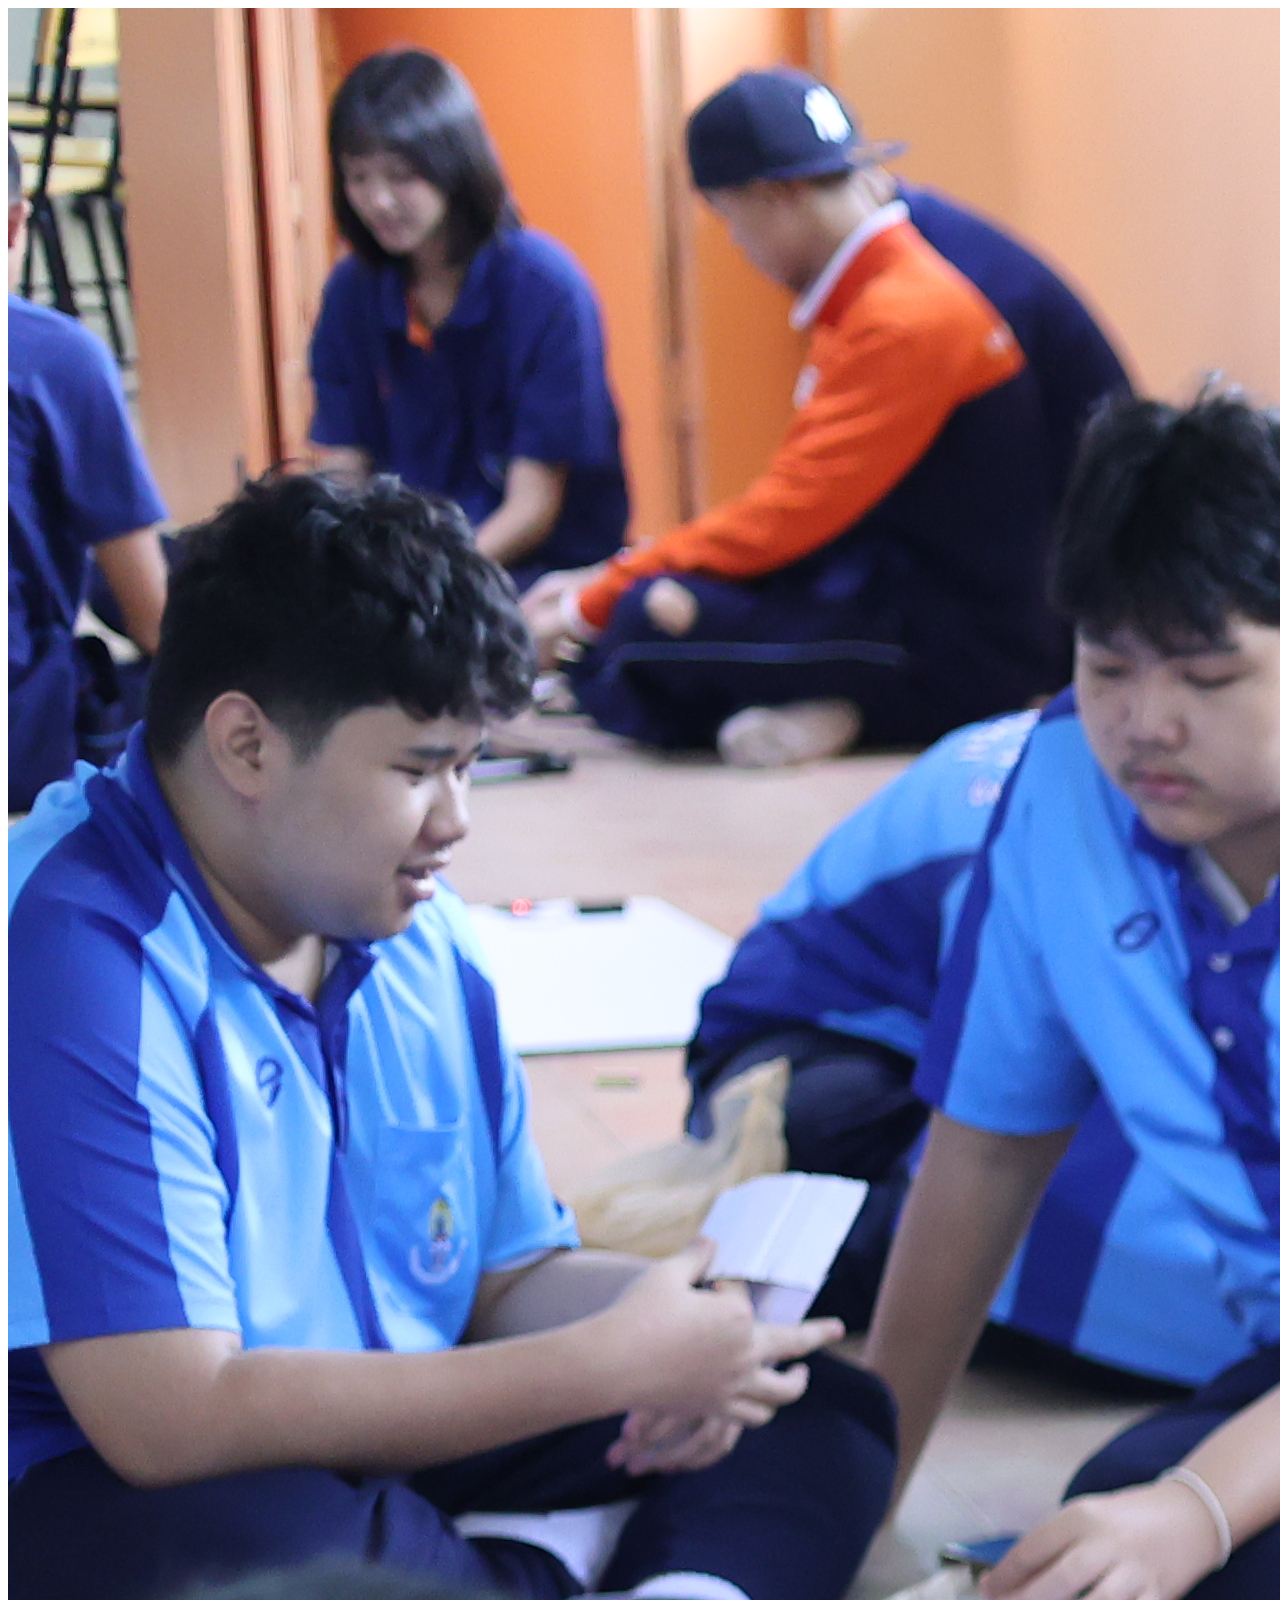
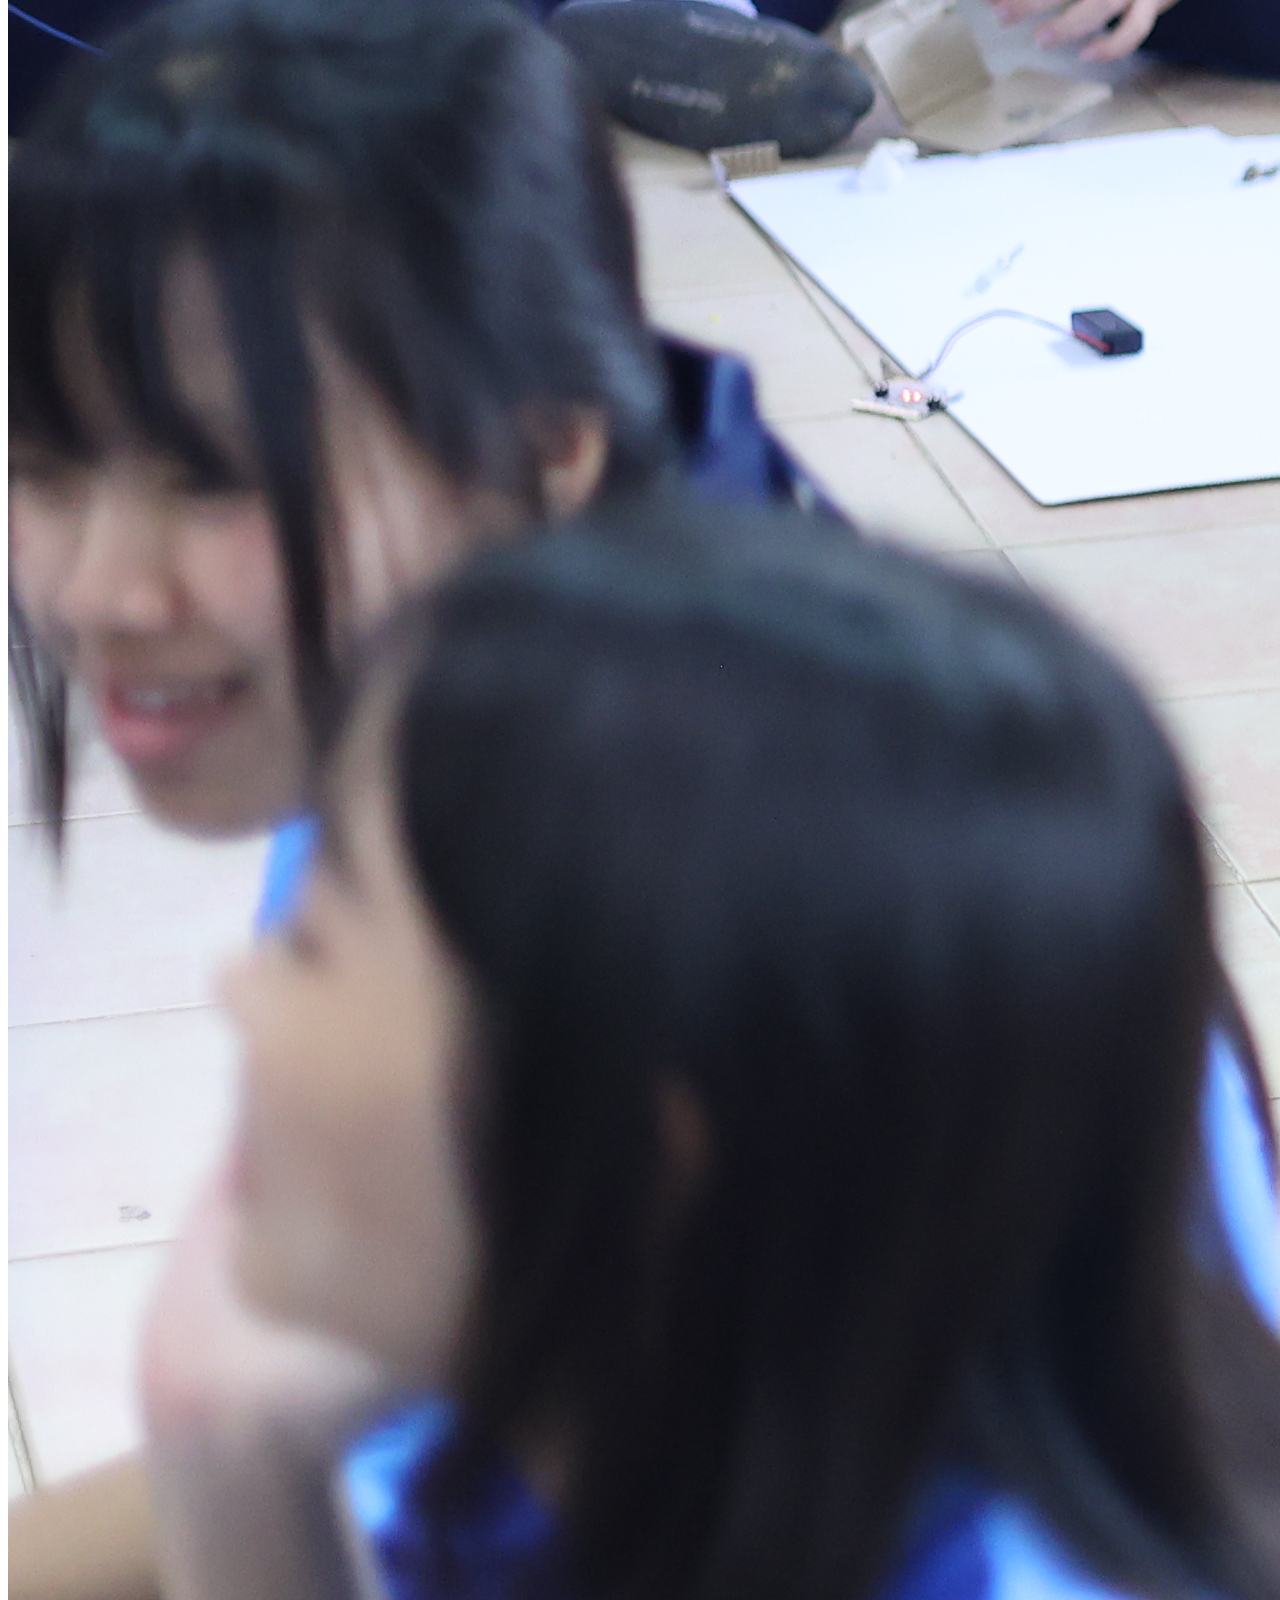
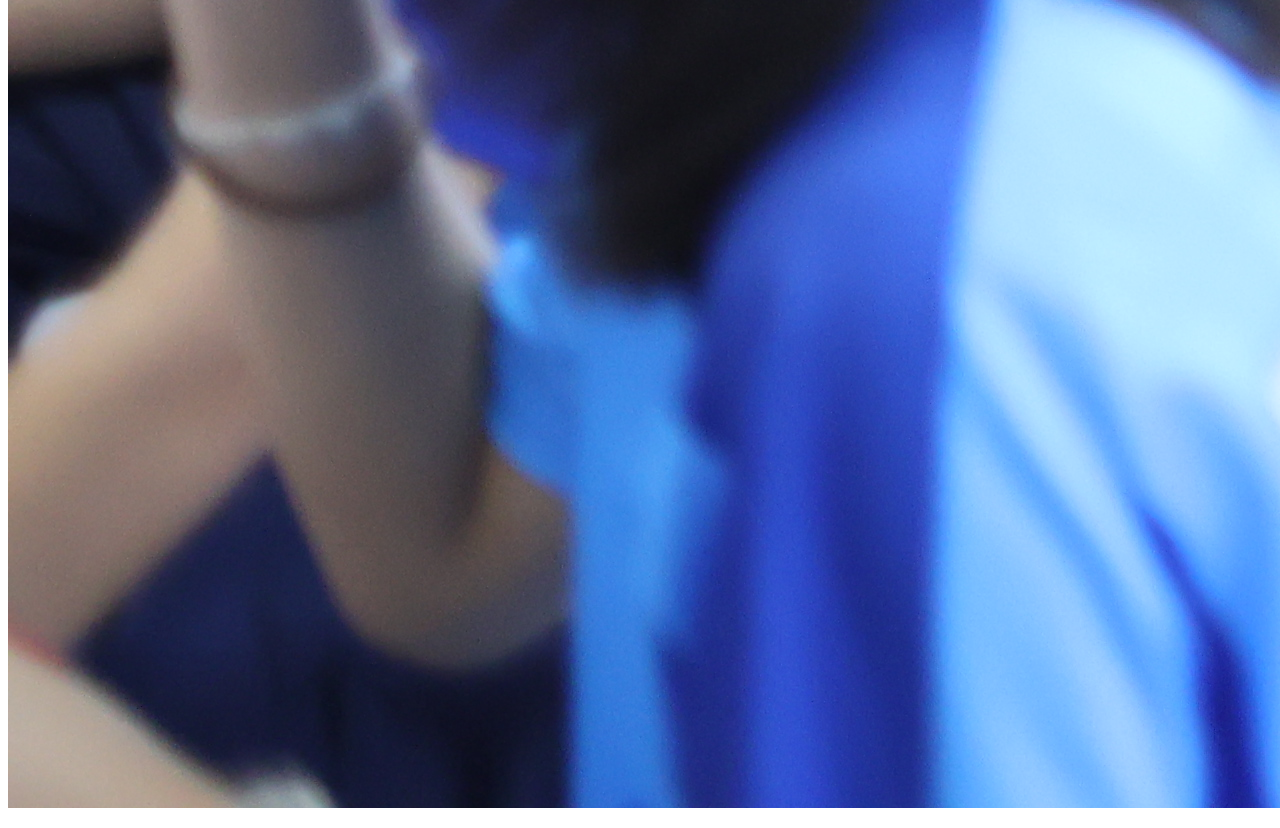
==== activity.html @ 978478f9 "16/07/69" ====
<!DOCTYPE html>
<html lang="en">
<head>
    <meta charset="UTF-8">
    <meta name="viewport" content="width=device-width, initial-scale=1.0">
    <title>กิจกรรม/รางวัลที่ภาคภูมิใจ</title>
    <link rel="stylesheet" href="css/activity.css">
</head>
<body>
    <section class="banner">
        <div class="banner-info">
            <img src="img/IMG_0048.JPG" alt="">
            <p></p>

        </div>

    </section>
    
</body>
</html>
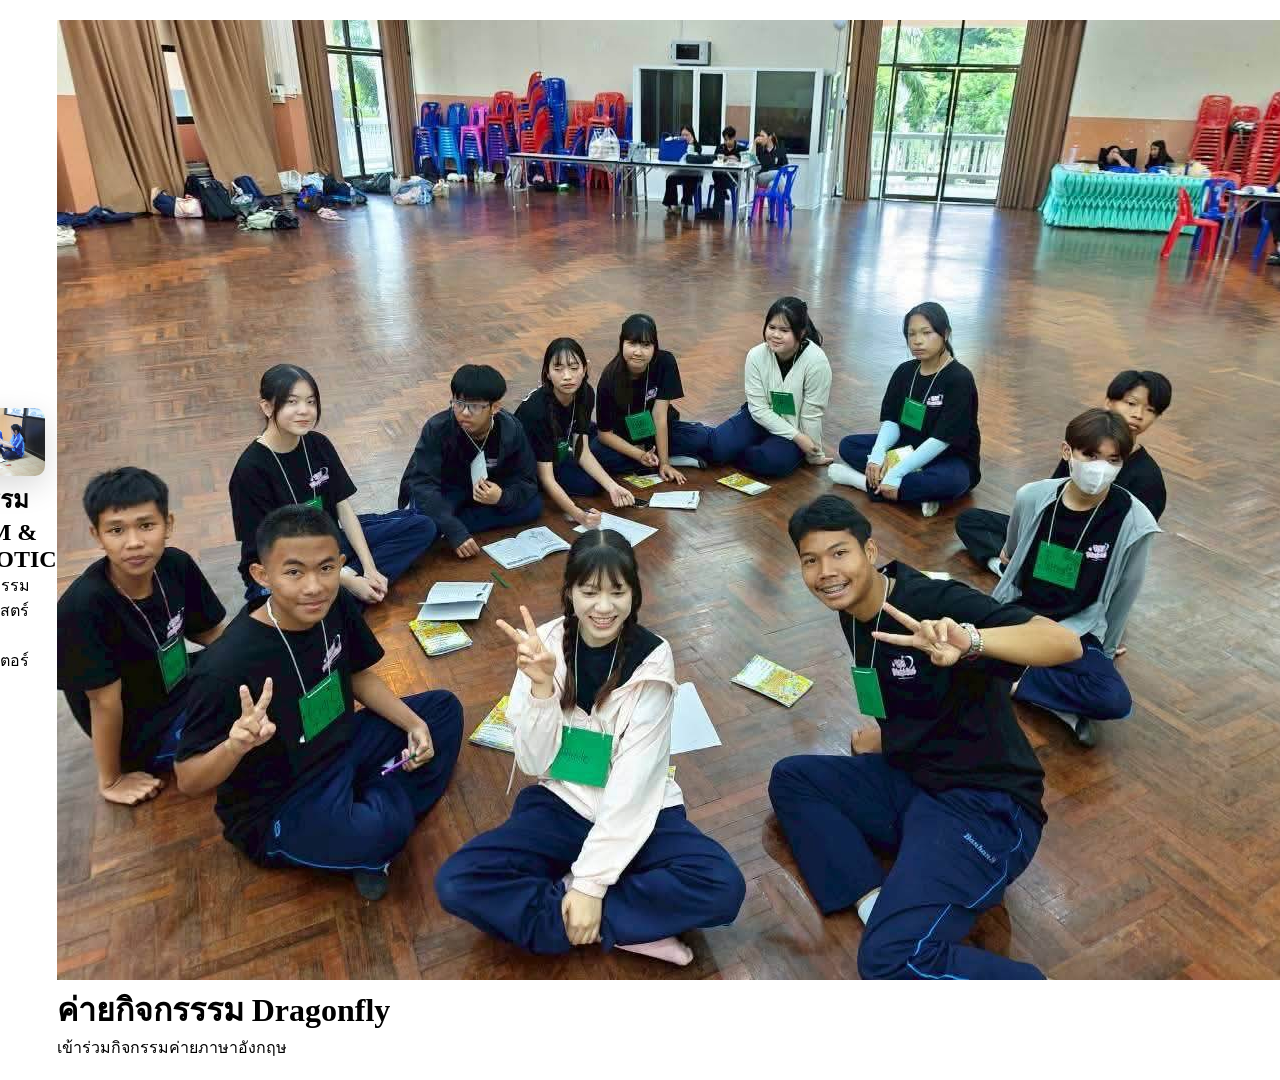
==== commit be14f2fb: "16/07/69" ====
--- a/activity.html
+++ b/activity.html
@@ -10,11 +10,17 @@
     <section class="banner">
         <div class="banner-info">
             <img src="img/IMG_0048.JPG" alt="">
-            <p></p>
-
+            <h1>กิจกรรม STEM & ROBOTIC</h1>
+            <p>ค่ายกิจกรรมวิทยาศาสตร์และคอมพิวเตอร์</p>
         </div>
-
     </section>
+    <main>
+        <div>
+            <img src="img/42877.jpg" alt="">
+            <h1>ค่ายกิจกรรรม Dragonfly</h1>
+            <p>เข้าร่วมกิจกรรมค่ายภาษาอังกฤษ</p>
+        </div>
+    </main>
     
 </body>
 </html>
--- a/css/activity.css
+++ b/css/activity.css
@@ -0,0 +1,25 @@
+*{
+    margin: 0%;
+    padding: 0;
+    box-sizing: border-box;
+}
+
+body {
+    min-height: 100vh;
+    display: flex;
+    justify-content: center;
+    align-items: center;
+    padding: 20px;
+}
+.banner{
+    display: flex;
+    justify-content: center;
+    align-items: center;
+}
+.banner img{
+    max-width: 1400px;
+    width: 90%;
+    height: auto;
+    border-radius: 10px;
+    box-shadow: 0 10px 30px rgba(0, 0, 0, 0.15);
+}
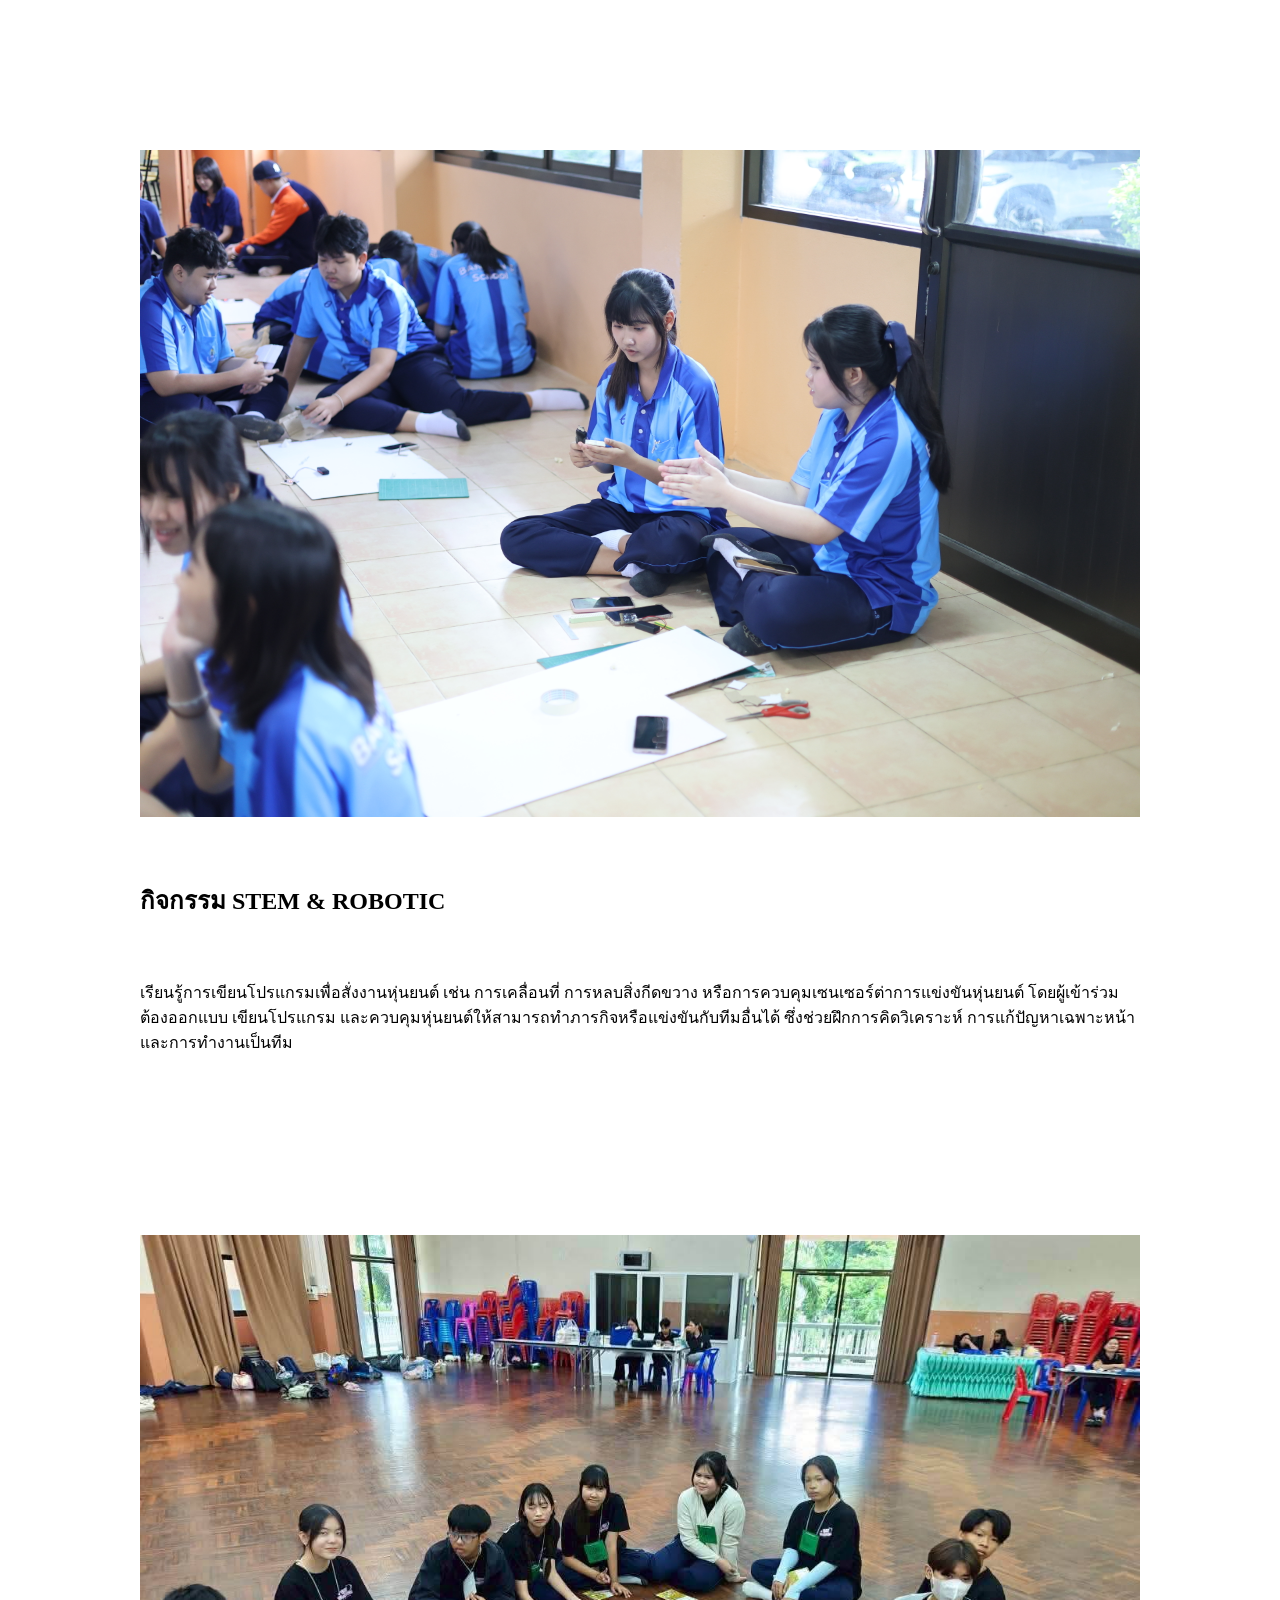
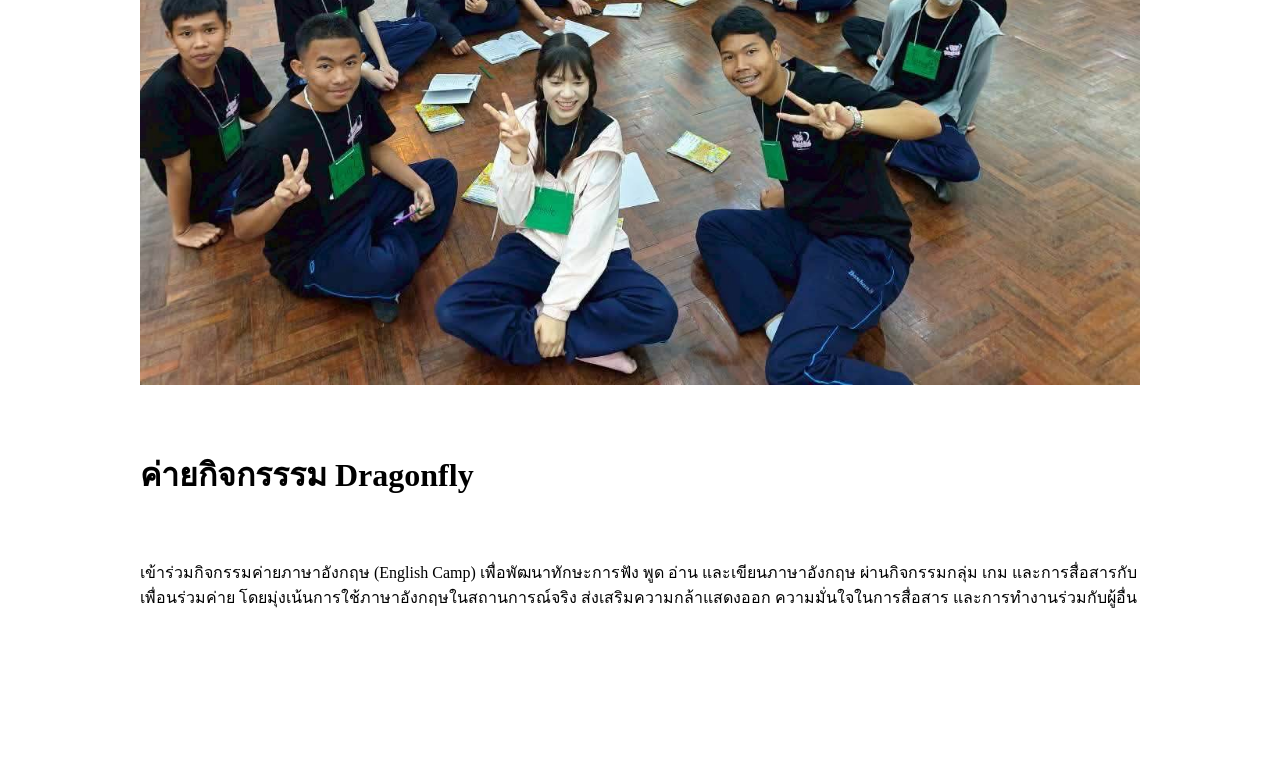
==== commit c62b0c9a: "16/07/69" ====
--- a/activity.html
+++ b/activity.html
@@ -11,14 +11,14 @@
         <div class="banner-info">
             <img src="img/IMG_0048.JPG" alt="">
             <h1>กิจกรรม STEM & ROBOTIC</h1>
-            <p>ค่ายกิจกรรมวิทยาศาสตร์และคอมพิวเตอร์</p>
+            <p>เรียนรู้การเขียนโปรแกรมเพื่อสั่งงานหุ่นยนต์ เช่น การเคลื่อนที่ การหลบสิ่งกีดขวาง หรือการควบคุมเซนเซอร์ต่าการแข่งขันหุ่นยนต์ โดยผู้เข้าร่วมต้องออกแบบ เขียนโปรแกรม และควบคุมหุ่นยนต์ให้สามารถทำภารกิจหรือแข่งขันกับทีมอื่นได้ ซึ่งช่วยฝึกการคิดวิเคราะห์ การแก้ปัญหาเฉพาะหน้า และการทำงานเป็นทีม</p>
         </div>
     </section>
     <main>
         <div>
             <img src="img/42877.jpg" alt="">
             <h1>ค่ายกิจกรรรม Dragonfly</h1>
-            <p>เข้าร่วมกิจกรรมค่ายภาษาอังกฤษ</p>
+            <p>เข้าร่วมกิจกรรมค่ายภาษาอังกฤษ (English Camp) เพื่อพัฒนาทักษะการฟัง พูด อ่าน และเขียนภาษาอังกฤษ ผ่านกิจกรรมกลุ่ม เกม และการสื่อสารกับเพื่อนร่วมค่าย โดยมุ่งเน้นการใช้ภาษาอังกฤษในสถานการณ์จริง ส่งเสริมความกล้าแสดงออก ความมั่นใจในการสื่อสาร และการทำงานร่วมกับผู้อื่น</p>
         </div>
     </main>
     
--- a/css/activity.css
+++ b/css/activity.css
@@ -1,25 +1,23 @@
 *{
-    margin: 0%;
-    padding: 0;
-    box-sizing: border-box;
+    margin: 0;
+    padding: 30px;
 }
-
-body {
-    min-height: 100vh;
-    display: flex;
-    justify-content: center;
-    align-items: center;
-    padding: 20px;
+.banner img{
+    max-width: 1000px;
+    height: auto;
 }
 .banner{
     display: flex;
     justify-content: center;
-    align-items: center;
+    align-items: baseline;
 }
-.banner img{
-    max-width: 1400px;
-    width: 90%;
+
+main{
+    display: flex;
+    justify-content: center;
+}
+
+main div img{
+    max-width: 1000px;
     height: auto;
-    border-radius: 10px;
-    box-shadow: 0 10px 30px rgba(0, 0, 0, 0.15);
 }
